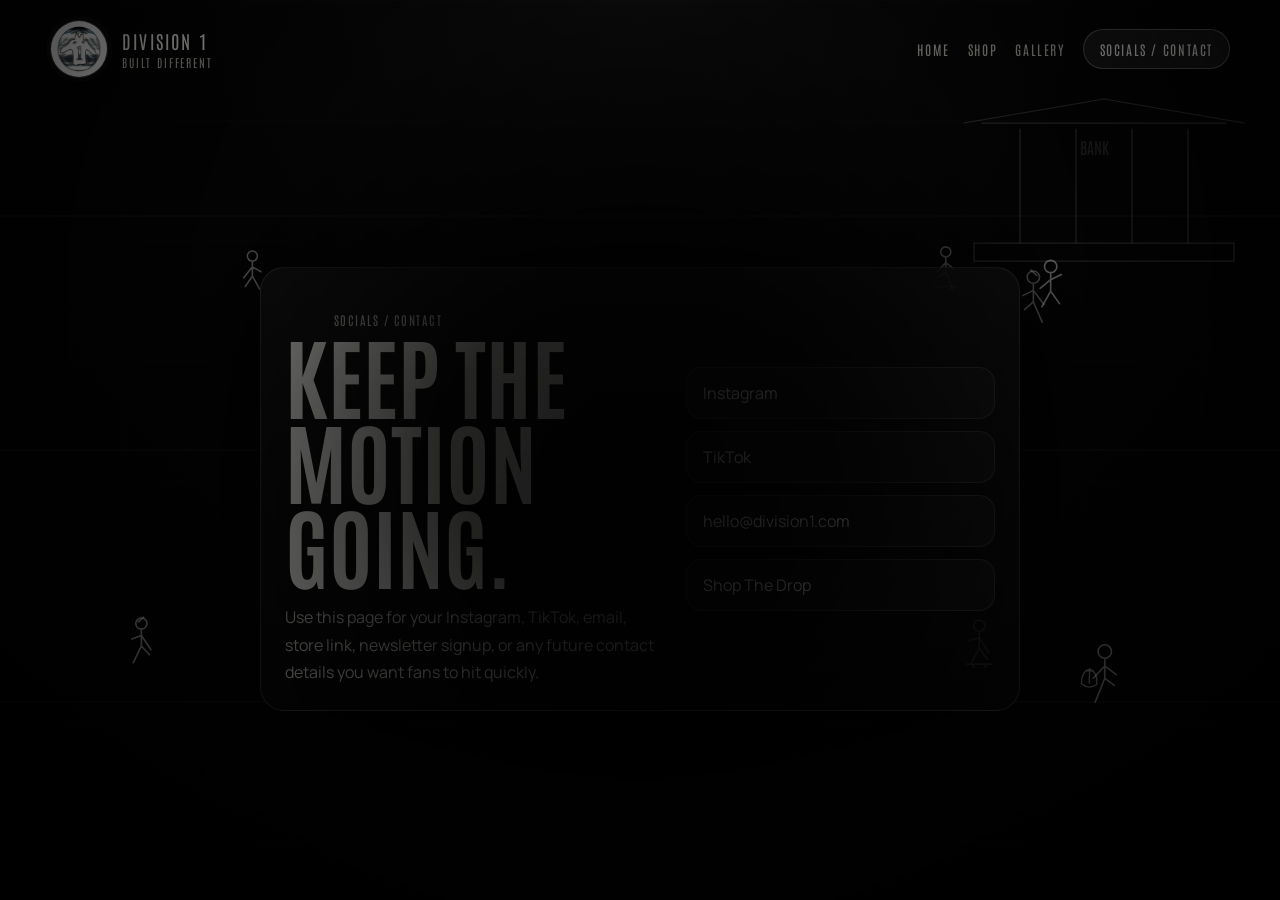
==== contact.html @ 47c21530 "Split landing experience into separate pages" ====
<!DOCTYPE html>
<html lang="en">
<head>
  <meta charset="UTF-8">
  <meta name="viewport" content="width=device-width, initial-scale=1.0">
  <title>Division 1 | Socials & Contact</title>
  <meta name="description" content="Division 1 socials and contact page with quick links for email, Instagram, TikTok, and store traffic.">
  <link rel="preconnect" href="https://fonts.googleapis.com">
  <link rel="preconnect" href="https://fonts.gstatic.com" crossorigin>
  <link href="https://fonts.googleapis.com/css2?family=Antonio:wght@400;500;700&family=Manrope:wght@400;500;700;800&display=swap" rel="stylesheet">
  <link rel="stylesheet" href="style.css">
</head>
<body>
  <canvas class="scene-canvas" id="scene-canvas" aria-hidden="true"></canvas>
  <div class="page-shell">
    <div class="background-vignette" aria-hidden="true"></div>
    <div class="noise" aria-hidden="true"></div>

    <header class="site-header">
      <a class="brand" href="index.html" aria-label="Division 1 home">
        <img class="brand-logo" src="images/division1.jpg" alt="Division 1 logo">
        <span class="brand-text-wrap">
          <span class="brand-text">Division 1</span>
          <span class="brand-subtext">Built Different</span>
        </span>
      </a>

      <nav class="site-nav" aria-label="Primary navigation">
        <a href="index.html">Home</a>
        <a href="shop.html">Shop</a>
        <a href="gallery.html">Gallery</a>
        <a class="nav-cta is-active" href="contact.html">Socials / Contact</a>
      </nav>
    </header>

    <main>
      <section class="section inner-page-section">
        <div class="panel-card socials-card socials-page-card">
          <div>
            <p class="eyebrow">Socials / Contact</p>
            <h1>Keep the motion going.</h1>
            <p>
              Use this page for your Instagram, TikTok, email, store link, newsletter signup, or any future contact details you want fans to hit quickly.
            </p>
          </div>

          <div class="social-links" aria-label="Social and contact links">
            <a href="#">Instagram</a>
            <a href="#">TikTok</a>
            <a href="mailto:hello@division1.com">hello@division1.com</a>
            <a href="shop.html">Shop The Drop</a>
          </div>
        </div>
      </section>
    </main>
  </div>

  <script src="script.js"></script>
</body>
</html>
---- style.css ----
:root {
  --bg: #040404;
  --panel: rgba(18, 18, 18, 0.84);
  --text: #f5f5f0;
  --muted: #b8b8b0;
  --line: rgba(255, 255, 255, 0.14);
  --line-strong: rgba(255, 255, 255, 0.3);
  --shadow: 0 24px 80px rgba(0, 0, 0, 0.45);
  --radius-xl: 32px;
  --radius-lg: 24px;
  --radius-md: 18px;
  --site-width: 1180px;
}

* {
  box-sizing: border-box;
}

html {
  scroll-behavior: smooth;
}

body {
  margin: 0;
  min-width: 320px;
  font-family: "Manrope", "Segoe UI", sans-serif;
  color: var(--text);
  background: radial-gradient(circle at top, #111 0%, #060606 40%, #020202 100%);
}

a {
  color: inherit;
  text-decoration: none;
}

img {
  display: block;
  max-width: 100%;
}

.scene-canvas,
.background-vignette,
.noise {
  position: fixed;
  inset: 0;
}

.scene-canvas {
  width: 100%;
  height: 100%;
  z-index: 0;
  pointer-events: none;
}

.background-vignette {
  z-index: 1;
  pointer-events: none;
  background:
    radial-gradient(circle at center, rgba(0, 0, 0, 0.84) 0%, rgba(0, 0, 0, 0.76) 24%, rgba(0, 0, 0, 0.2) 58%, rgba(0, 0, 0, 0.62) 100%),
    linear-gradient(180deg, rgba(0, 0, 0, 0.26), rgba(0, 0, 0, 0.56));
}

.noise {
  z-index: 2;
  opacity: 0.06;
  pointer-events: none;
  background-image:
    linear-gradient(rgba(255, 255, 255, 0.22) 1px, transparent 1px),
    linear-gradient(90deg, rgba(255, 255, 255, 0.1) 1px, transparent 1px);
  background-size: 120px 120px;
  mix-blend-mode: soft-light;
}

.page-shell {
  position: relative;
  z-index: 3;
  isolation: isolate;
  min-height: 100vh;
}

.site-header,
.section {
  width: min(calc(100% - 32px), var(--site-width));
  margin: 0 auto;
}

.site-header {
  display: flex;
  align-items: center;
  justify-content: space-between;
  gap: 24px;
  padding: 20px 0 10px;
}

.brand {
  display: inline-flex;
  align-items: center;
  gap: 14px;
  min-width: 0;
}

.brand-logo {
  width: 58px;
  height: 58px;
  object-fit: cover;
  border-radius: 50%;
  border: 1px solid rgba(255, 255, 255, 0.22);
  box-shadow: 0 0 0 4px rgba(255, 255, 255, 0.04), 0 10px 30px rgba(0, 0, 0, 0.34);
}

.brand-text-wrap {
  display: grid;
  gap: 2px;
}

.brand-text,
.brand-subtext,
.site-nav a,
.eyebrow,
.placeholder-box,
h1,
h2,
h3 {
  font-family: "Antonio", Impact, sans-serif;
  text-transform: uppercase;
}

.brand-text,
.site-nav a,
.eyebrow,
.placeholder-box {
  letter-spacing: 0.12em;
}

.brand-text {
  font-size: 1.15rem;
}

.brand-subtext {
  color: var(--muted);
  font-size: 0.72rem;
  letter-spacing: 0.16em;
}

.site-nav {
  display: flex;
  align-items: center;
  flex-wrap: wrap;
  justify-content: flex-end;
  gap: 12px 18px;
}

.site-nav a {
  color: var(--muted);
  font-size: 0.84rem;
  transition: color 0.2s ease, border-color 0.2s ease, background 0.2s ease;
}

.site-nav a:hover,
.site-nav a:focus-visible,
.site-nav a.is-active {
  color: var(--text);
}

.nav-cta {
  padding: 10px 16px;
  border: 1px solid var(--line);
  border-radius: 999px;
  background: rgba(255, 255, 255, 0.04);
}

.nav-cta.is-active {
  border-color: var(--line-strong);
  background: rgba(255, 255, 255, 0.09);
}

.section {
  position: relative;
  padding: 18px 0 28px;
}

.panel-card {
  border: 1px solid var(--line);
  background: linear-gradient(180deg, rgba(24, 24, 24, 0.9), rgba(9, 9, 9, 0.82));
  box-shadow: var(--shadow);
  backdrop-filter: blur(12px);
}

.hero-section,
.inner-page-section {
  display: grid;
  place-items: center;
  min-height: calc(100vh - 88px);
}

.hero-page {
  padding-top: 28px;
}

.hero-card,
.socials-page-card {
  width: min(100%, 760px);
  padding: 36px;
  border-radius: var(--radius-xl);
  text-align: center;
}

.page-heading {
  width: min(100%, 760px);
  margin: 0 auto 24px;
  text-align: center;
}

.eyebrow {
  margin: 0 0 14px;
  color: var(--muted);
  font-size: 0.78rem;
}

.hero-logo {
  width: min(100%, 220px);
  margin: 0 auto 20px;
  border-radius: 32px;
  box-shadow: 0 18px 60px rgba(0, 0, 0, 0.45);
}

h1,
h2,
h3 {
  margin: 0;
  font-weight: 700;
  line-height: 0.95;
}

h1 {
  font-size: clamp(3rem, 9vw, 5.6rem);
}

h2 {
  font-size: clamp(2.2rem, 5vw, 4rem);
}

h3 {
  font-size: clamp(1.3rem, 2.3vw, 1.8rem);
}

p {
  margin: 0;
  color: var(--muted);
  line-height: 1.7;
}

.hero-text,
.page-heading p,
.socials-page-card p {
  max-width: 56ch;
  margin: 18px auto 0;
}

.hero-actions {
  display: flex;
  justify-content: center;
  flex-wrap: wrap;
  gap: 14px;
  margin-top: 26px;
}

.button {
  display: inline-flex;
  align-items: center;
  justify-content: center;
  min-height: 52px;
  padding: 0 22px;
  border-radius: 999px;
  border: 1px solid var(--line);
  font-weight: 800;
  transition: transform 0.2s ease, border-color 0.2s ease, background 0.2s ease;
}

.button:hover,
.button:focus-visible,
.social-links a:hover,
.social-links a:focus-visible {
  transform: translateY(-2px);
}

.button-primary {
  color: #050505;
  background: linear-gradient(135deg, #ffffff 0%, #d7d7d7 46%, #f8f8f8 100%);
}

.button-secondary,
.social-links a {
  background: rgba(255, 255, 255, 0.04);
}

.button-secondary:hover,
.button-secondary:focus-visible,
.social-links a:hover,
.social-links a:focus-visible {
  border-color: var(--line-strong);
  background: rgba(255, 255, 255, 0.08);
}

.card-grid {
  display: grid;
  gap: 18px;
}

.shop-grid {
  grid-template-columns: repeat(4, minmax(0, 1fr));
}

.gallery-grid {
  grid-template-columns: 1.3fr 1fr 1fr;
}

.item-card,
.gallery-card,
.socials-card {
  padding: 24px;
  border-radius: var(--radius-lg);
}

.placeholder-box {
  display: grid;
  place-items: center;
  min-height: 240px;
  margin-bottom: 18px;
  border: 1px dashed rgba(255, 255, 255, 0.3);
  border-radius: var(--radius-md);
  background:
    linear-gradient(135deg, rgba(255, 255, 255, 0.02), rgba(255, 255, 255, 0.06)),
    repeating-linear-gradient(135deg, rgba(255, 255, 255, 0.04) 0 12px, transparent 12px 24px);
  color: rgba(255, 255, 255, 0.48);
  font-size: 1rem;
  text-align: center;
}

.gallery-card-wide .placeholder-box {
  min-height: 320px;
}

.item-card p,
.gallery-card p {
  margin-top: 10px;
}

.socials-card {
  display: grid;
  grid-template-columns: minmax(0, 1.1fr) minmax(280px, 0.9fr);
  gap: 24px;
  align-items: center;
  text-align: left;
}

.social-links {
  display: grid;
  gap: 12px;
}

.social-links a {
  padding: 14px 16px;
  border: 1px solid var(--line);
  border-radius: 16px;
  color: var(--text);
  transition: border-color 0.2s ease, background 0.2s ease, transform 0.2s ease;
}

@media (max-width: 1080px) {
  .shop-grid,
  .gallery-grid,
  .socials-card {
    grid-template-columns: 1fr 1fr;
  }

  .gallery-card-wide,
  .socials-card > :first-child {
    grid-column: 1 / -1;
  }
}

@media (max-width: 720px) {
  .site-header {
    flex-direction: column;
    align-items: stretch;
  }

  .site-nav {
    justify-content: flex-start;
  }

  .hero-section,
  .inner-page-section {
    min-height: auto;
    padding-top: 18px;
  }

  .hero-card,
  .socials-page-card,
  .item-card,
  .gallery-card,
  .socials-card {
    padding: 22px;
  }

  .shop-grid,
  .gallery-grid,
  .socials-card {
    grid-template-columns: 1fr;
  }

  .socials-card {
    text-align: left;
  }
}

@media (max-width: 480px) {
  .site-header,
  .section {
    width: min(calc(100% - 20px), var(--site-width));
  }

  .brand-logo {
    width: 50px;
    height: 50px;
  }

  .hero-card,
  .socials-page-card,
  .item-card,
  .gallery-card,
  .socials-card {
    padding: 18px;
  }

  .button,
  .social-links a {
    width: 100%;
  }

  .placeholder-box {
    min-height: 190px;
  }

  .gallery-card-wide .placeholder-box {
    min-height: 240px;
  }
}
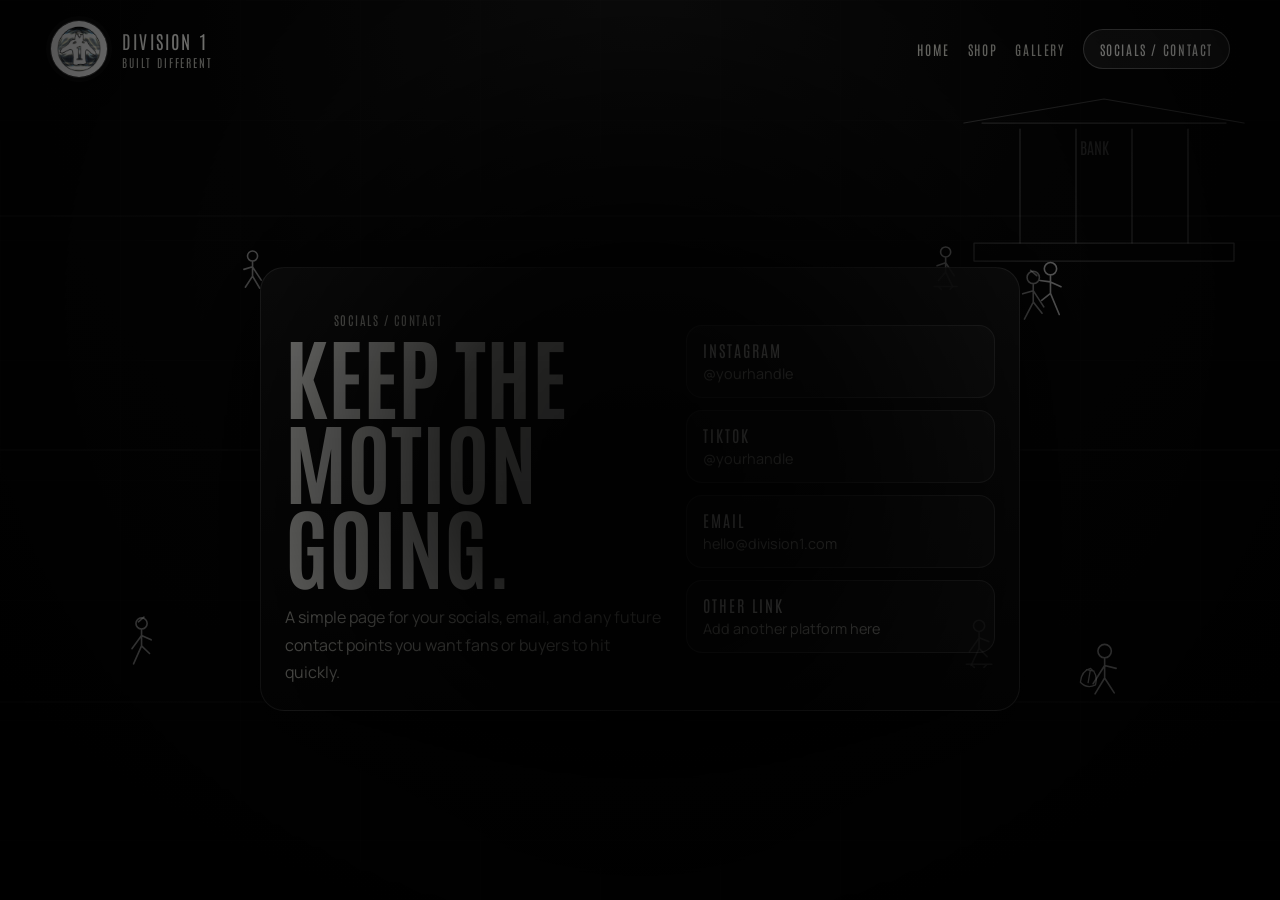
==== commit 45918bfc: "Refine page placeholders and contact layout" ====
--- a/contact.html
+++ b/contact.html
@@ -40,15 +40,15 @@
             <p class="eyebrow">Socials / Contact</p>
             <h1>Keep the motion going.</h1>
             <p>
-              Use this page for your Instagram, TikTok, email, store link, newsletter signup, or any future contact details you want fans to hit quickly.
+              A simple page for your socials, email, and any future contact points you want fans or buyers to hit quickly.
             </p>
           </div>
 
           <div class="social-links" aria-label="Social and contact links">
-            <a href="#">Instagram</a>
-            <a href="#">TikTok</a>
-            <a href="mailto:hello@division1.com">hello@division1.com</a>
-            <a href="shop.html">Shop The Drop</a>
+            <a href="#"><span class="social-label">Instagram</span><span class="social-hint">@yourhandle</span></a>
+            <a href="#"><span class="social-label">TikTok</span><span class="social-hint">@yourhandle</span></a>
+            <a href="mailto:hello@division1.com"><span class="social-label">Email</span><span class="social-hint">hello@division1.com</span></a>
+            <a href="#"><span class="social-label">Other Link</span><span class="social-hint">Add another platform here</span></a>
           </div>
         </div>
       </section>
--- a/style.css
+++ b/style.css
@@ -341,9 +341,13 @@
   min-height: 320px;
 }
 
-.item-card p,
-.gallery-card p {
+.item-price {
   margin-top: 10px;
+  color: var(--text);
+  opacity: 0.72;
+  letter-spacing: 0.08em;
+  text-transform: uppercase;
+  font-size: 0.82rem;
 }
 
 .socials-card {
@@ -360,11 +364,24 @@
 }
 
 .social-links a {
+  display: grid;
+  gap: 4px;
   padding: 14px 16px;
   border: 1px solid var(--line);
   border-radius: 16px;
   color: var(--text);
   transition: border-color 0.2s ease, background 0.2s ease, transform 0.2s ease;
+}
+
+.social-label {
+  font-family: "Antonio", Impact, sans-serif;
+  text-transform: uppercase;
+  letter-spacing: 0.12em;
+}
+
+.social-hint {
+  color: var(--muted);
+  font-size: 0.9rem;
 }
 
 @media (max-width: 1080px) {
